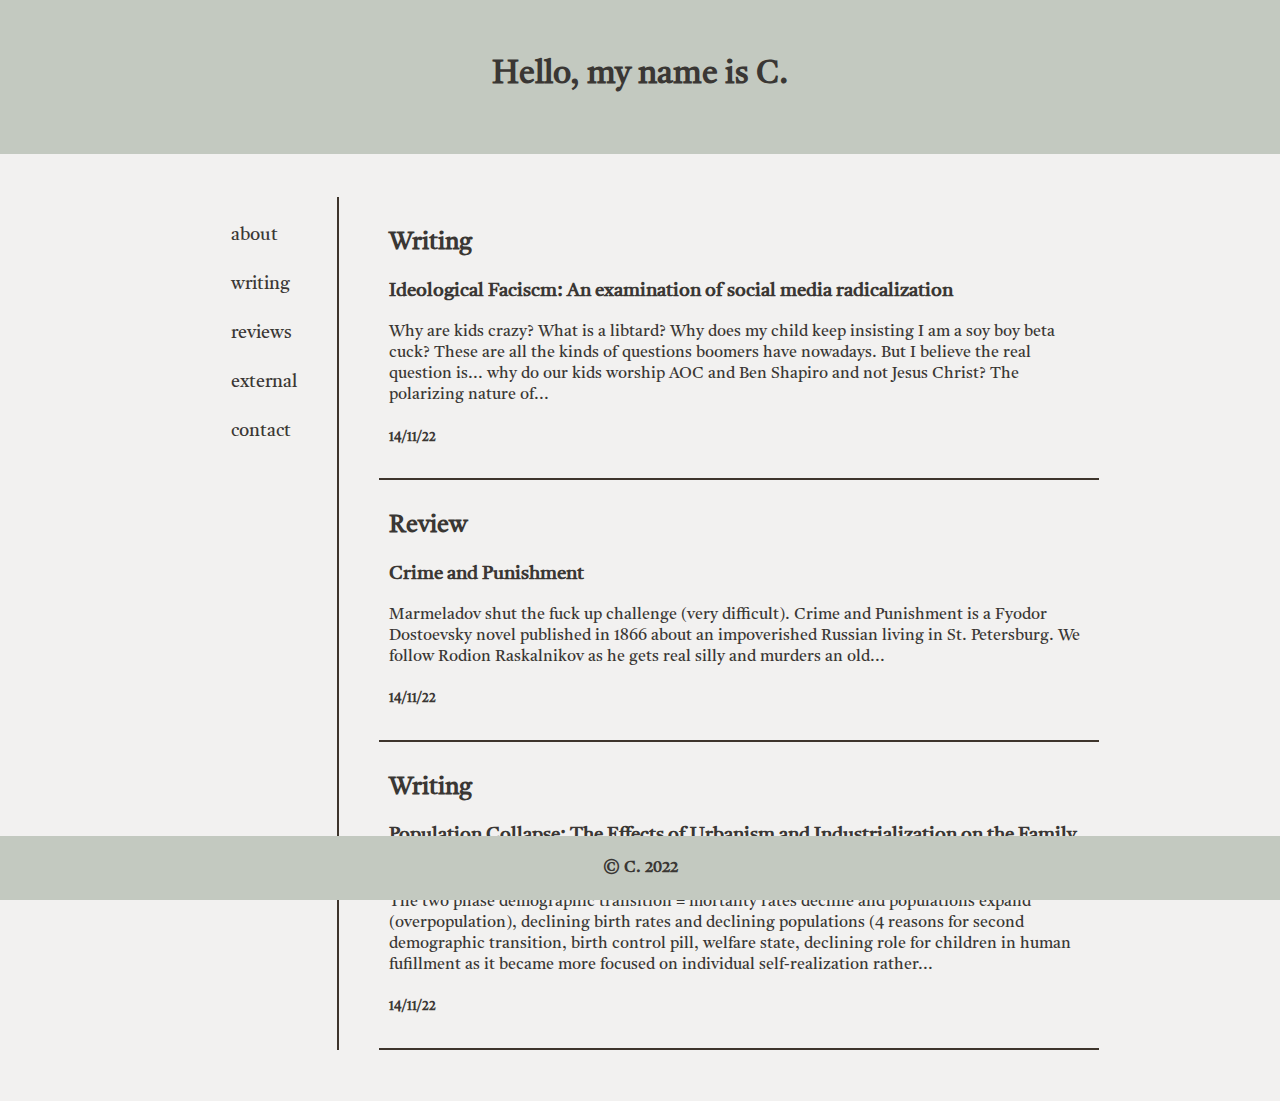
==== landing.html @ c794909d "initial commit" ====
<!DOCTYPE html>
<html lang="en">
<head>
  <meta charset="UTF-8">
  <meta http-equiv="X-UA-Compatible" content="IE=edge">
  <meta name="viewport" content="width=device-width, initial-scale=1.0">
  <link rel="stylesheet" href="/styles.css">
  <link rel="preconnect" href="https://fonts.googleapis.com">
  <link rel="preconnect" href="https://fonts.gstatic.com" crossorigin>
  <link href="https://fonts.googleapis.com/css2?family=Castoro:ital@0;1&display=swap" rel="stylesheet">
  <title>C. Landing</title>
</head>
<body>
  <div class="title-block">
    <h1 style="background-color: #c3c9c0;">Hello, my name is C.</h1>
  </div>
  <div class="landing-body">
  <div class="side-nav">
    <div class="side-links">
      <ul>
        <li class="nav-links"><a href="/pages/about.html">about</a></li>
        <li class="nav-links"><a href="/pages/writing.html">writing</a></li>
       <li class="nav-links"><a href="/pages/reviews.html">reviews</a></li>
        <li class="nav-links"><a href="/pages/external.html">external</a></li>
        <li class="nav-links"><a href="/pages/contact.html">contact</a></li>
     </ul>
    </div>
  </div>

  <div class="landing-updates">
    <div class="update-box">
      <h2>Writing</h2>
      <h3>Ideological Faciscm: An examination of social media radicalization</h3>
      <p>Why are kids crazy? What is a libtard? Why does my child keep insisting I am a soy boy beta cuck? These are all the kinds of questions boomers have nowadays. But I believe the real question is... why do our kids worship AOC and Ben Shapiro and not Jesus Christ? The polarizing nature of...</p>
      <h5>14/11/22</h5>
    </div>
    <div class="update-box">
      <h2>Review</h2>
      <h3>Crime and Punishment</h3>
      <p>Marmeladov shut the fuck up challenge (very difficult). Crime and Punishment is a Fyodor Dostoevsky novel published in 1866 about an impoverished Russian living in St. Petersburg. We follow Rodion Raskalnikov as he gets real silly and murders an old...</p>
      <h5>14/11/22</h5>
    </div>
    <div class="update-box">
      <h2>Writing</h2>
      <h3>Population Collapse: The Effects of Urbanism and Industrialization on the Family Unit</h3>
      <p>The two phase demographic transition = mortality rates decline and populations expand (overpopulation), declining birth rates and declining populations (4 reasons for second demographic transition, birth control pill, welfare state, declining role for children in human fufillment as it became more focused on individual self-realization rather...</p>
      <h5>14/11/22</h5>
    </div>
  </div>
  </div>

  <div class="footer">
    <h4 style="background-color: #c3c9c0;">© C. 2022</h4>
  </div>
  
</body>
</html>
---- styles.css ----
* {
  background-color: #f2f1f0;
  font-family: 'Castoro', serif;
  color: #3a3734;
}

button {
  border-radius: 2px;
}

/*landing port*/
.entry-port {
  display: flex;
  align-items: center;
  flex-wrap: wrap;
  margin-top: 260px;
  flex-direction: column;
}
a {
  text-decoration: none;
}
a:visited {
  color: #3e352c;
}
a:hover {
  color: #c3c9c0;
}

/*header and footer*/
  .navbar {
    background-color: #c3c9c0;
    display: flex;
    justify-content: space-around;
    align-items: baseline;
    margin-left: -10px;
    margin-right: -10px;
    margin-top: -10px;
  }
  .hero {
    background-color:	#c3c9c0;
  }
  .navbar-buttons {
    background-color: #c3c9c0;
    display: flex;
    gap: 20px;
    font-size: 14px;
  }

  .footer {
    background-color: #c3c9c0;
    position: fixed;
    left: 0;
    bottom: 0;
    width: 100%;
    text-align: center;
  }


ul {
  list-style: none;
}
.dropbtn {
  background-color: #3a3734;
  color: #f5f3ef;
  padding: 6px;
  font-size: 14px;
  border: none;
}
.dropdown {
  position: relative;
  display: inline-block;
}
.dropdown-content {
  display: none;
  position: absolute;
  background-color: #f1f1f1;
  min-width: 90px;
  box-shadow: 0px 8px 16px 0px rgba(0,0,0,0.2);
  z-index: 1;
}
.dropdown-content a {
  color: black;
  padding: 10px 10px;
  text-decoration: none;
  display: block;
}
.dropdown-content a:hover {background-color: #c3c9c0;}
.dropdown:hover .dropdown-content {display: block;}
.dropdown:hover .dropbtn {background-color: #3e352c;}

.title-block {
  display: flex;
  justify-content: center;
  flex-basis: 100%;
  background-color: #c3c9c0;
  padding: 35px;
  margin-left: -10px;
  margin-top: -10px;
  margin-right: -10px;
}

.side-nav {
  display: flex;
  flex-direction: column;
  margin-right: 40px;
  align-items: flex-end;
  border-right: 2px solid #3e352c;
}

.nav-links {
  font-size: 18px;
  padding: 10px;
  margin-right: 30px;
  margin-top: 5px;
}

.landing-body {
  display: flex;
  justify-content: center;
  padding: 43px;
}

.update-box {
  max-width: 700px;
  border-bottom: 2px solid #3e352c;
  padding: 10px;
}

.about-me-blurb {
  margin-left: 320px;
  margin-right: 320px;
  margin-top: 100px;
  margin-bottom: 150px;
  text-align: center;
}
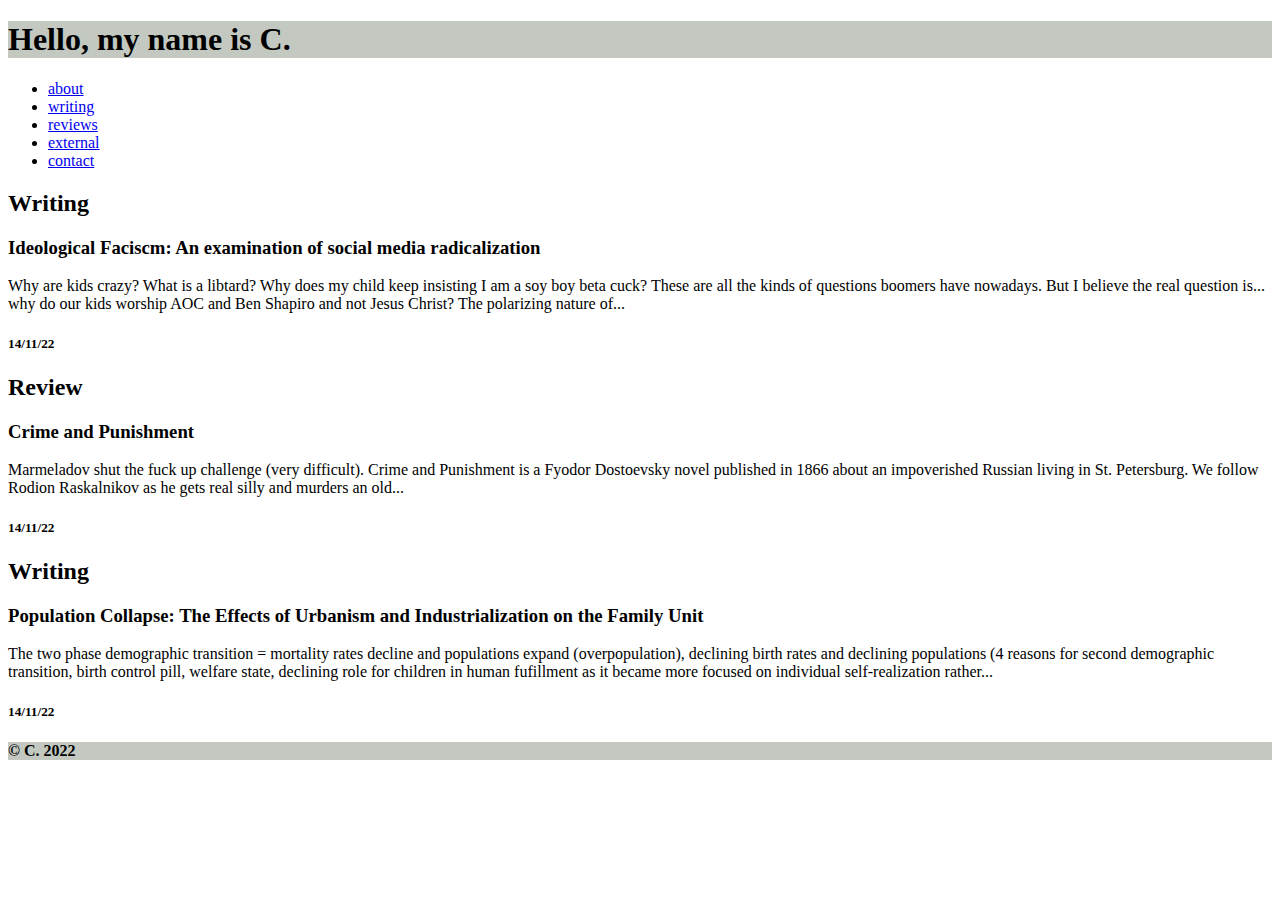
==== commit 6ae049a8: "fixed all links" ====
--- a/landing.html
+++ b/landing.html
@@ -4,7 +4,7 @@
   <meta charset="UTF-8">
   <meta http-equiv="X-UA-Compatible" content="IE=edge">
   <meta name="viewport" content="width=device-width, initial-scale=1.0">
-  <link rel="stylesheet" href="/styles.css">
+  <link rel="stylesheet" href="/c./styles.css">
   <link rel="preconnect" href="https://fonts.googleapis.com">
   <link rel="preconnect" href="https://fonts.gstatic.com" crossorigin>
   <link href="https://fonts.googleapis.com/css2?family=Castoro:ital@0;1&display=swap" rel="stylesheet">
@@ -18,11 +18,11 @@
   <div class="side-nav">
     <div class="side-links">
       <ul>
-        <li class="nav-links"><a href="/pages/about.html">about</a></li>
-        <li class="nav-links"><a href="/pages/writing.html">writing</a></li>
-       <li class="nav-links"><a href="/pages/reviews.html">reviews</a></li>
-        <li class="nav-links"><a href="/pages/external.html">external</a></li>
-        <li class="nav-links"><a href="/pages/contact.html">contact</a></li>
+        <li class="nav-links"><a href="/c./pages/about.html">about</a></li>
+        <li class="nav-links"><a href="/c./pages/writing.html">writing</a></li>
+       <li class="nav-links"><a href="/c./pages/reviews.html">reviews</a></li>
+        <li class="nav-links"><a href="/c./pages/external.html">external</a></li>
+        <li class="nav-links"><a href="/c./pages/contact.html">contact</a></li>
      </ul>
     </div>
   </div>
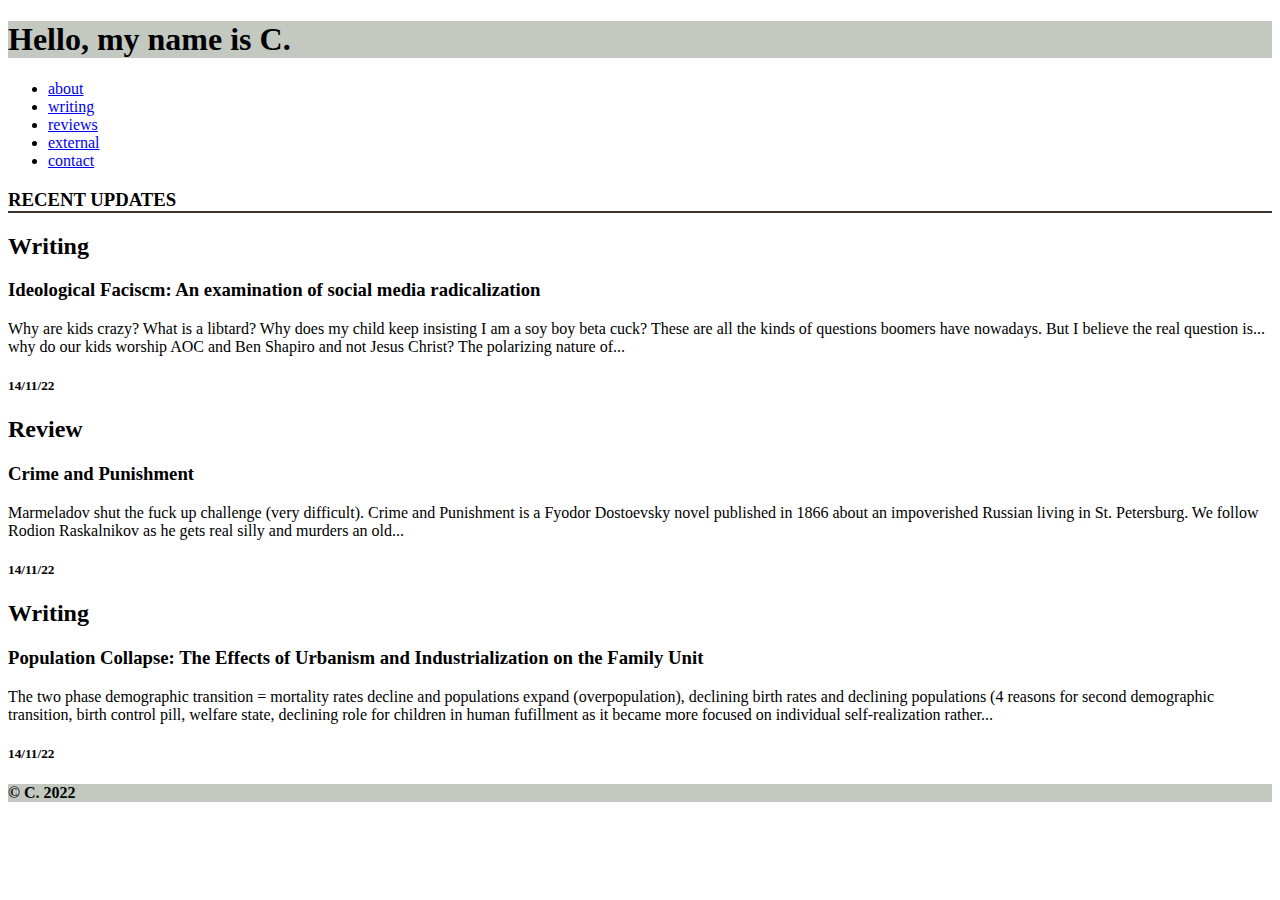
==== commit 34fef271: "essay page and essay link layout" ====
--- a/landing.html
+++ b/landing.html
@@ -28,6 +28,7 @@
   </div>
 
   <div class="landing-updates">
+    <h3 style="border-bottom: 2px solid #3e352c;">RECENT UPDATES</h3>
     <div class="update-box">
       <h2>Writing</h2>
       <h3>Ideological Faciscm: An examination of social media radicalization</h3>
